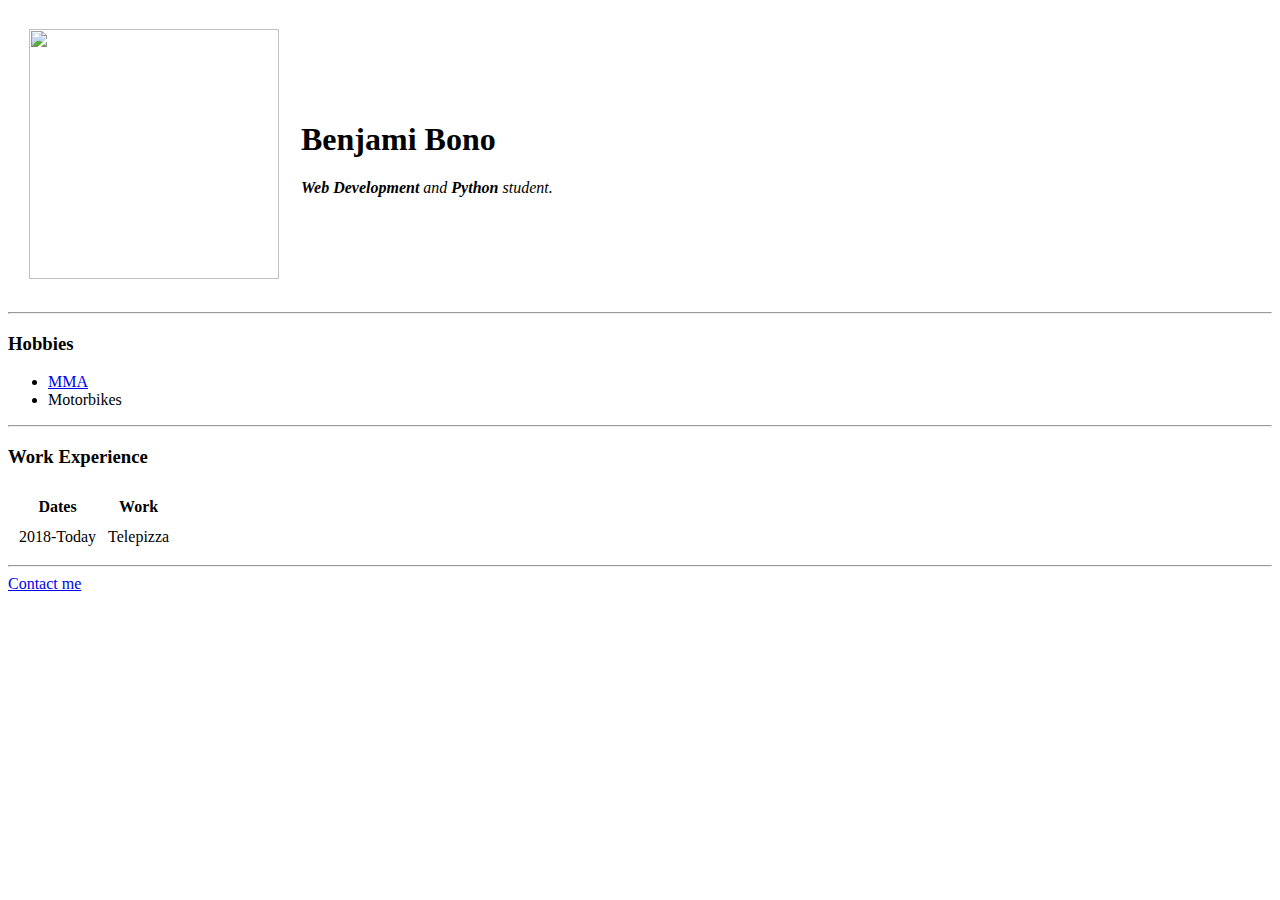
==== index.html @ 300caadc "Added initial CV website files" ====
<!DOCTYPE html>
<head>
    <meta charset="UTF-8">
    <title>Benjami Bono Personal Site</title>
</head>
<body>
    <table cellspacing="20">
        <tr>
            <td><img src="images/cropped profile pic.png" alt="" width="250" height="250"></td>
            <td><h1>Benjami Bono</h1>
                <p><em><strong> Web Development</strong> and <strong>Python</strong> student.</em></p></td>
        </tr>
    </table>
    <hr>
    <h3>Hobbies</h3>
    <ul>
        <li><a href="https://www.ufc.com/">MMA</a></li>
        <li>Motorbikes</li>
    </ul>
    <hr>
    <h3>Work Experience</h3>
    <table cellspacing="10">
        <thead>
            <tr>
                <th>Dates</th>
                <th>Work</th>
            </tr>
        </thead>
        <tbody>
        <tr>
            <td>2018-Today</td>
            <td>Telepizza</td>
        </tr>
    </tbody>
    <tfoot></tfoot>
    </table>
    <hr>
    <a href="/Users/benjamibono/Documents/CODING/WebDev/cursoswebdev/bootcamp/HTML Personal Site/images/contact.html">Contact me</a>
</body>
<footer>
</footer>
</html>
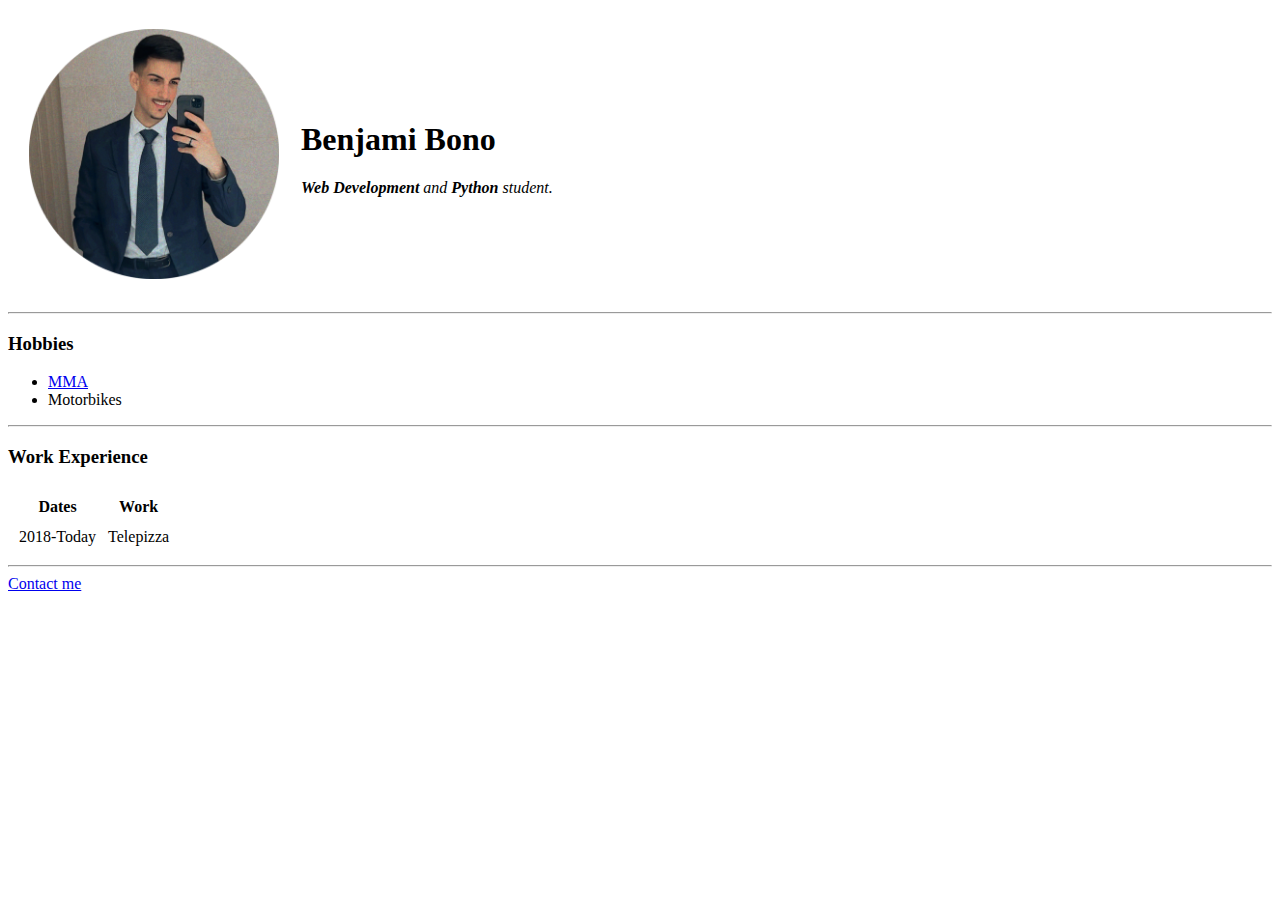
==== commit 9c4561de: "correct image link" ====
--- a/index.html
+++ b/index.html
@@ -6,7 +6,7 @@
 <body>
     <table cellspacing="20">
         <tr>
-            <td><img src="images/cropped profile pic.png" alt="" width="250" height="250"></td>
+            <td><img src="cropped profile pic.png" alt="" width="250" height="250"></td>
             <td><h1>Benjami Bono</h1>
                 <p><em><strong> Web Development</strong> and <strong>Python</strong> student.</em></p></td>
         </tr>
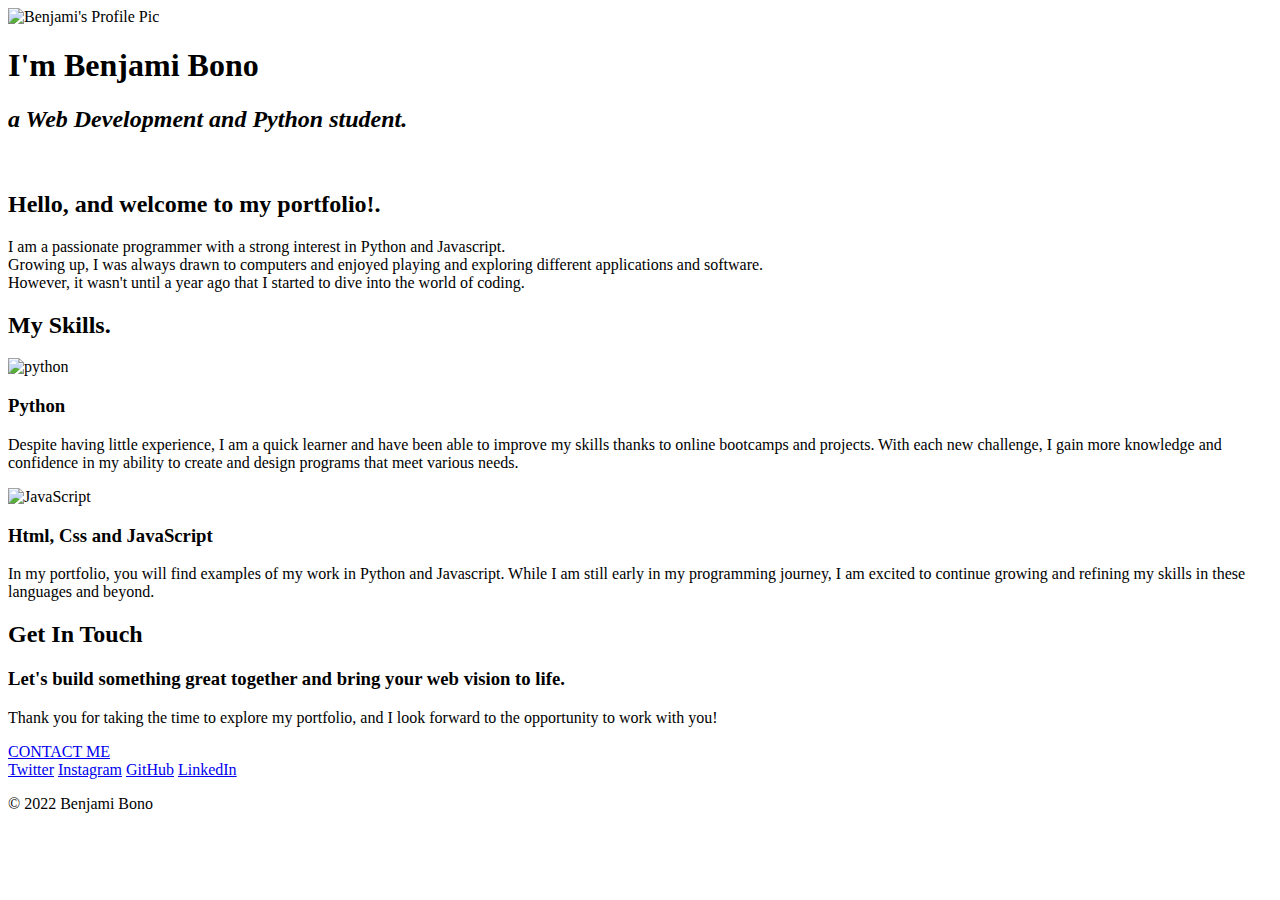
==== commit 6da6b2c7: "Add files via upload" ====
--- a/index.html
+++ b/index.html
@@ -1,42 +1,60 @@
 <!DOCTYPE html>
-<head>
-    <meta charset="UTF-8">
-    <title>Benjami Bono Personal Site</title>
-</head>
-<body>
-    <table cellspacing="20">
-        <tr>
-            <td><img src="cropped profile pic.png" alt="" width="250" height="250"></td>
-            <td><h1>Benjami Bono</h1>
-                <p><em><strong> Web Development</strong> and <strong>Python</strong> student.</em></p></td>
-        </tr>
-    </table>
-    <hr>
-    <h3>Hobbies</h3>
-    <ul>
-        <li><a href="https://www.ufc.com/">MMA</a></li>
-        <li>Motorbikes</li>
-    </ul>
-    <hr>
-    <h3>Work Experience</h3>
-    <table cellspacing="10">
-        <thead>
-            <tr>
-                <th>Dates</th>
-                <th>Work</th>
-            </tr>
-        </thead>
-        <tbody>
-        <tr>
-            <td>2018-Today</td>
-            <td>Telepizza</td>
-        </tr>
-    </tbody>
-    <tfoot></tfoot>
-    </table>
-    <hr>
-    <a href="/Users/benjamibono/Documents/CODING/WebDev/cursoswebdev/bootcamp/HTML Personal Site/images/contact.html">Contact me</a>
-</body>
-<footer>
-</footer>
+<html>
+    <head>
+        <meta charset="UTF-8">
+        <title>Benjami Bono Personal Site</title>
+        <link rel="stylesheet" href="css/styles.css">
+        <link rel="icon" href="/Users/benjamibono/Documents/CODING/WebDev/cursoswebdev/bootcamp/HTML Personal Site/images/android-chrome-192x192.png">
+    </head>
+    <body>
+        <div class="profile-image">
+            <img src="images/profile-image.png" alt="Benjami's Profile Pic" width="200" height="200">
+        </div>
+        <div class="top-container">
+            <h1>I'm Benjami Bono</h1>
+            <h2><em><strong> a Web Development</strong> and <strong>Python</strong> student.</em></h2>
+        </div>
+        <div class="profile">
+            <img src="" alt="">
+            <h2>Hello, and welcome to my portfolio!.</h2>
+            <p>I am a passionate programmer with a strong interest in Python and Javascript.
+            <br> Growing up, I was always drawn to computers and enjoyed playing and exploring different applications and software.
+            <br>However, it wasn't until a year ago that I started to dive into the world of coding. </p>
+        </div>
+        <div class="middle-container">
+            <div class="skills">
+                <h2>My Skills.</h2>
+                <div class="skill-row">
+                    <img class="python-img" src="images/piton (1).png" alt="python" width="200" height="200">
+                    <h3>Python</h3>
+                    <p>Despite having little experience, I am a quick learner and have been able to improve my skills thanks to online bootcamps and projects.
+                    With each new challenge, I gain more knowledge and confidence in my ability to create and design programs that meet various needs.</p>
+                </div>
+                <div class="skill-row">
+                    <img class="webdev-img" src="images/codificacion.png" alt="JavaScript" width="200" height="200">
+                    <h3>Html, Css and JavaScript</h3>
+                    <p>In my portfolio, you will find examples of my work in Python and Javascript.
+                    While I am still early in my programming journey, I am excited to continue growing and refining my skills in these languages and beyond.</p>
+                </div>
+            </div>
+        </div>
+        <div class="bottom-container">
+            <div class="contact-me">
+                <h2>Get In Touch</h2>
+                <h3>Let's build something great together and bring your web vision to life.</h3>
+                <p>Thank you for taking the time to explore my portfolio, and I look forward to the opportunity to work with you!</p>
+                <a class="btn" href="mailto:benjamibono@gmail.com">CONTACT ME</a>
+            </div>
+        </div>
+        <div class="footer-container">
+            <a class="footer-link" href="https://twitter.com/benjamibono">Twitter</a>
+            <a class="footer-link" href="https://instagram.com/benjamibono/">Instagram</a>
+            <a class="footer-link" href="https://github.com/benjamibono">GitHub</a>
+            <a class="footer-link" href="https://www.linkedin.com/in/benjamibono/">LinkedIn</a>
+            <p class="copyright">© 2022 Benjami Bono</p>
+        </div>
+    </body>
+
+
 </html>
+
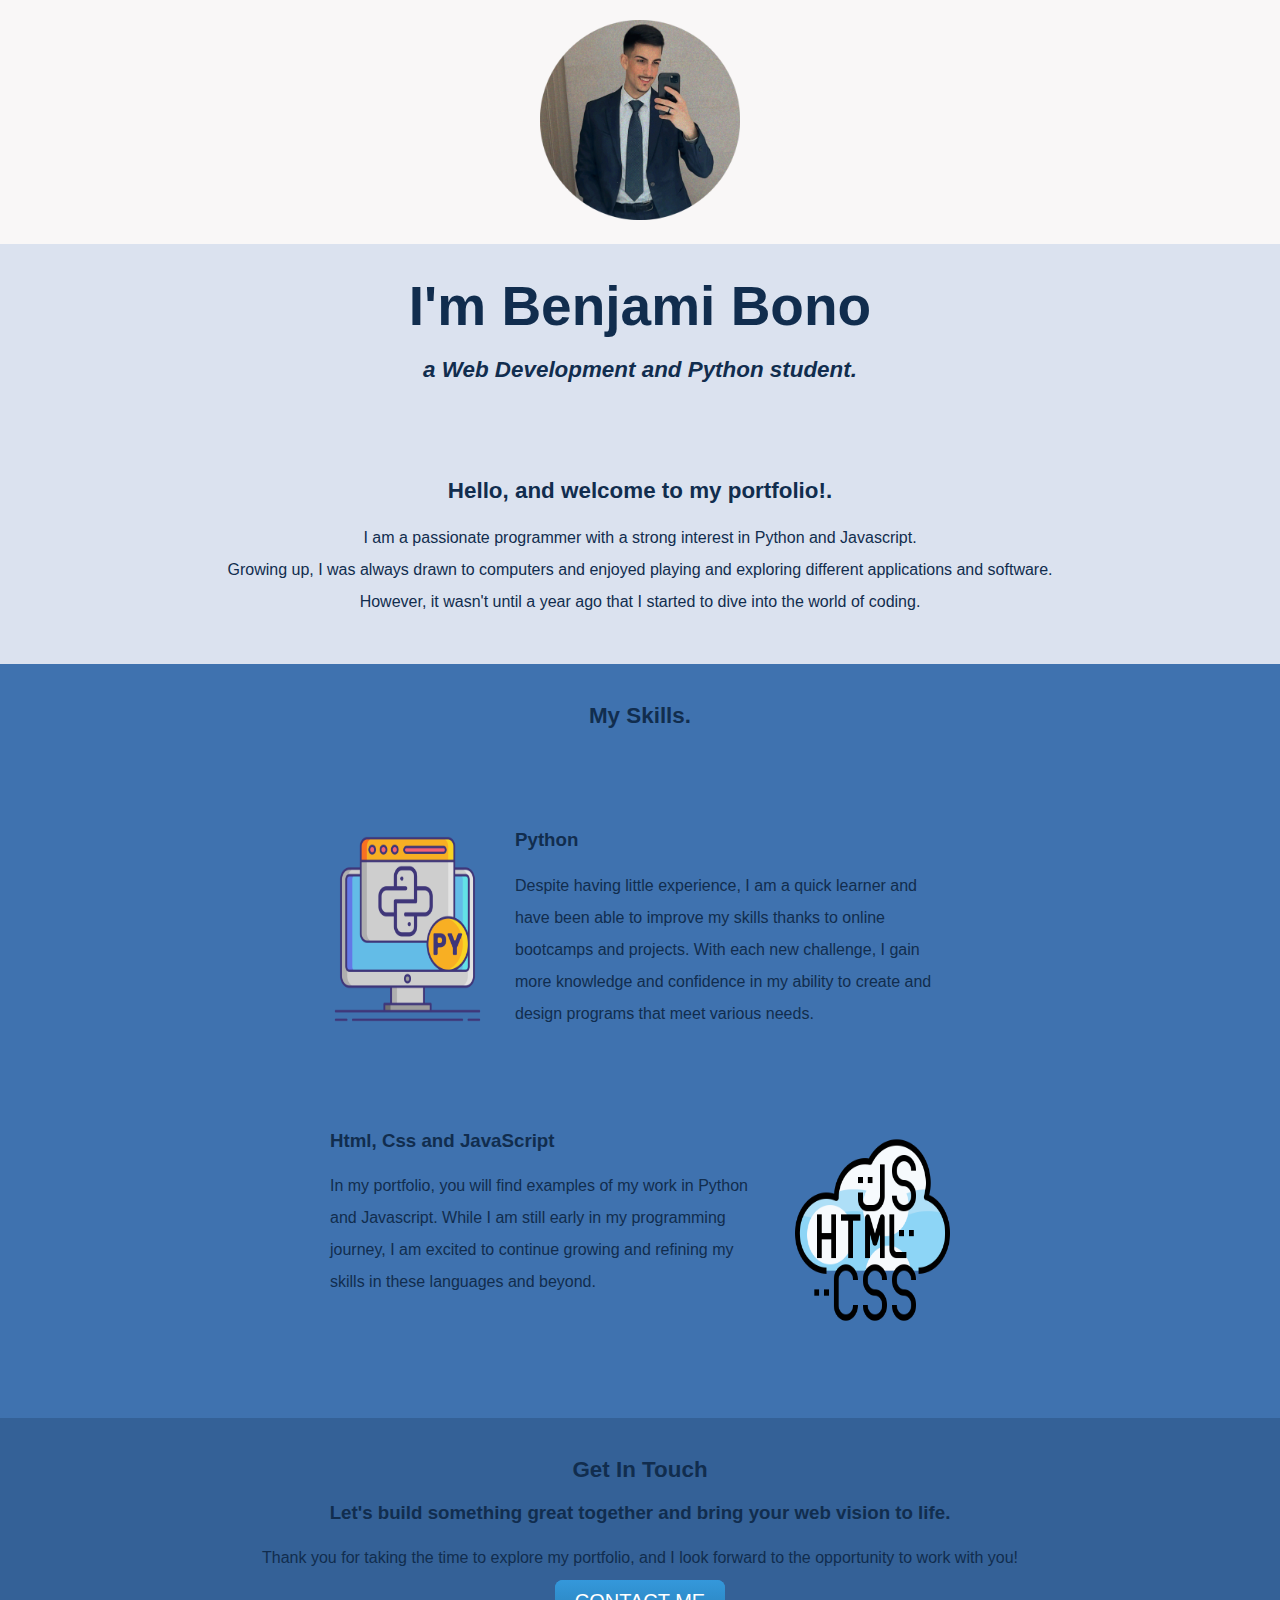
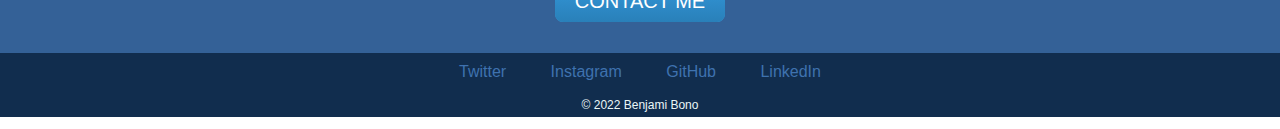
==== commit 982448ac: "updated cv" ====
--- a/index.html
+++ b/index.html
@@ -3,12 +3,12 @@
     <head>
         <meta charset="UTF-8">
         <title>Benjami Bono Personal Site</title>
-        <link rel="stylesheet" href="css/styles.css">
-        <link rel="icon" href="/Users/benjamibono/Documents/CODING/WebDev/cursoswebdev/bootcamp/HTML Personal Site/images/android-chrome-192x192.png">
+        <link rel="stylesheet" href="/styles.css">
+        <link rel="icon" href="/android-chrome-192x192.png">
     </head>
     <body>
         <div class="profile-image">
-            <img src="images/profile-image.png" alt="Benjami's Profile Pic" width="200" height="200">
+            <img src="/profile-image.png" alt="Benjami's Profile Pic" width="200" height="200">
         </div>
         <div class="top-container">
             <h1>I'm Benjami Bono</h1>
@@ -25,13 +25,13 @@
             <div class="skills">
                 <h2>My Skills.</h2>
                 <div class="skill-row">
-                    <img class="python-img" src="images/piton (1).png" alt="python" width="200" height="200">
+                    <img class="python-img" src="/piton (1).png" alt="python" width="200" height="200">
                     <h3>Python</h3>
                     <p>Despite having little experience, I am a quick learner and have been able to improve my skills thanks to online bootcamps and projects.
                     With each new challenge, I gain more knowledge and confidence in my ability to create and design programs that meet various needs.</p>
                 </div>
                 <div class="skill-row">
-                    <img class="webdev-img" src="images/codificacion.png" alt="JavaScript" width="200" height="200">
+                    <img class="webdev-img" src="/codificacion.png" alt="JavaScript" width="200" height="200">
                     <h3>Html, Css and JavaScript</h3>
                     <p>In my portfolio, you will find examples of my work in Python and Javascript.
                     While I am still early in my programming journey, I am excited to continue growing and refining my skills in these languages and beyond.</p>
--- a/styles.css
+++ b/styles.css
@@ -0,0 +1,108 @@
+/*****************************TAG SELECTORS******************************/
+body {
+    margin: 0;
+    text-align: center;
+    font-family: Arial, Helvetica, sans-serif;
+}
+h1{
+    color: #112D4E;
+    font-size: 3.4375rem;
+    margin: 20px auto  0 auto;
+    font-family: cursive, Arial, Helvetica, sans-serif
+}
+h2{
+    color: #112D4E;
+    font-size: 1.4rem;
+    text-align: center;
+}
+h3{
+    color: #112D4E;
+}
+p{
+    color: #112D4E;
+    line-height: 2;
+}
+a{
+    margin: 10px 20px;
+    text-decoration: none;
+    color: #3F72AF;
+}
+a:hover{
+    color: #eaf6f6;
+}
+/*****************************CLASS SELECTORS******************************/
+.profile-image {
+    background-color: #F9F7F7;
+    padding: 20px;
+}
+.top-container {
+
+    background-color: #DBE2EF;
+    padding: 10px;
+    position: relative;
+}
+.profile{
+    background-color: #DBE2EF;
+    padding: 30px;
+}
+.middle-container {
+    background-color: #3F72AF;
+    padding: 20px;
+
+}
+.skill-row{
+    width: 50%;
+    margin: 100px auto 100px auto;
+    text-align: left;
+}
+.python-img {
+    width: 25%;
+    float: left;
+    /* Arriba | Derecha | Abajo | Izquierda */
+    margin-right: 30px;
+}
+.webdev-img {
+    width: 25%;
+    float: right;
+    /* Arriba | Derecha | Abajo | Izquierda */
+    margin-left: 30px;
+}
+.bottom-container {
+    background-color: #346197;
+    padding: 20px;
+    padding-bottom: 40px;
+}
+.btn {
+    background: #3498db;
+    background-image: -webkit-linear-gradient(top, #3498db, #2980b9);
+    background-image: -moz-linear-gradient(top, #3498db, #2980b9);
+    background-image: -ms-linear-gradient(top, #3498db, #2980b9);
+    background-image: -o-linear-gradient(top, #3498db, #2980b9);
+    background-image: linear-gradient(to bottom, #3498db, #2980b9);
+    -webkit-border-radius: 8;
+    -moz-border-radius: 8;
+    border-radius: 8px;
+    font-family: Arial;
+    color: #ffffff;
+    font-size: 20px;
+    padding: 10px 20px 10px 20px;
+    text-decoration: none;
+}
+.btn:hover {
+    background: #3cf2fc;
+    background-image: -webkit-linear-gradient(top, #3cf2fc, #3498db);
+    background-image: -moz-linear-gradient(top, #3cf2fc, #3498db);
+    background-image: -ms-linear-gradient(top, #3cf2fc, #3498db);
+    background-image: -o-linear-gradient(top, #3cf2fc, #3498db);
+    background-image: linear-gradient(to bottom, #3cf2fc, #3498db);
+    text-decoration: none;
+}
+.copyright{
+    color: #eaf6f6;
+    font-size: 0.75rem;
+}
+.footer-container{
+    background-color: #112D4E;
+    padding-top: 10px;
+}
+/*****************************ID SELECTORS******************************/
